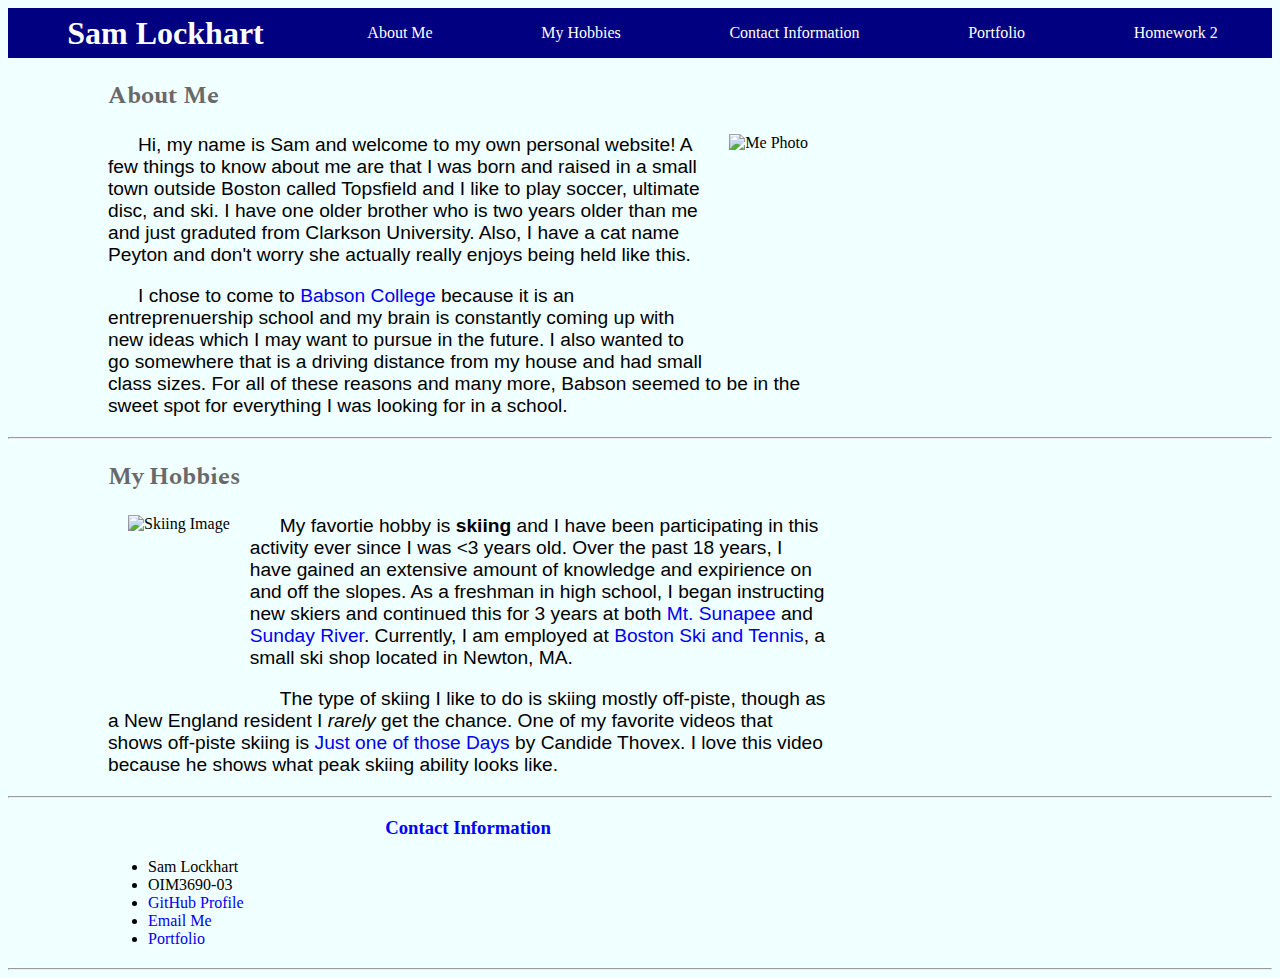
==== index.html @ 94e0b6f3 "index" ====
<!DOCTYPE html>
<html lang="en">
  <head>
    <meta charset="UTF-8" />
    <meta http-equiv="X-UA-Compatible" content="IE=edge" />
    <meta name="viewport" content="width=device-width, initial-scale=1.0" />
    <title>Web Technologies - Sam Lockhart</title>
    <link
      rel="stylesheet"
      href="https://fonts.googleapis.com/css?family=Spectral"
    />
    <style>
      h1 {
        font-family: Georgia, "Times New Roman", Times, serif;
        color: white;
        padding-left: 10px;

        text-align: center;
      }
      h3 {
        font-family: cursive;
        color: blue;
        text-align: center;
      }
      h2 {
        font-family: "Spectral";
        color: dimgray;
        text-align: left;
      }
      p {
        font-family: "Gill Sans", "Gill Sans MT", Calibri, "Trebuchet MS",
          sans-serif;
        color: black;
        font-size: 1.2em;
        text-indent: 30px;
      }
      body {
        background-color: azure;
        min-width: 720px;
      }
      #Cat {
        /* I know that in the directions you were looking for a margin of 20px around the entire image and for it to be floated to the left. I didn't think that looked good so I decidd to use these parameters instead.*/
        float: right;
        margin-left: 20px;
        margin-bottom: 20px;
        margin-right: 20px;
        display: block;
        height: 200px;
      }
      #skier {
        /* I know that in the directions you were looking for a margin of 20px around the entire image. I didn't think that looked good so I decided to use these parameters instead.*/
        float: left;
        margin-left: 20px;
        margin-bottom: 20px;
        margin-right: 20px;
        display: block;
        height: 175px;
      }
      #firstp {
        margin: auto;
        margin-bottom: 20px;
        max-width: 720px;
        margin-left: 100px;
        margin-right: 100px;
      }
      #secondp {
        margin: auto;
        margin-bottom: 20px;
        max-width: 720px;
        margin-left: 100px;
        margin-right: 100px;
      }
      #quick {
        display: flex;
        justify-content: space-around;
        margin: auto;
        align-items: center;
        vertical-align: middle;
        margin-bottom: 20px;
        width: 100%;
        height: 50px;
        background-color: navy;
      }
      #quick a {
        color: white;
        padding: 5px;
      }
      #bottom {
        margin: auto;
        margin-bottom: 20px;
        max-width: 720px;
        margin-left: 100px;
        margin-right: 100px;
      }
      a {
        text-decoration: none;
      }
      .dropdown-content {
        display: none;
        position: absolute;
        min-width: 160px;
        background-color: navy;
        box-shadow: 0px 8px 16px 0px rgba(0, 0, 0, 0.2);
        z-index: 1;
      }
      .dropdown-content a {
        color: black;
        padding: 5px;
        text-decoration: none;
        display: block;
      }
      .dropdown {
        position: relative;
        display: inline-block;
      }
      .dropdown:hover .dropdown-content {
        display: block;
      }
    </style>
  </head>
  <body>
    <div id="quick">
      <h1>Sam Lockhart</h1>
      <a href="#AboutMe">About Me</a>
      <a href="#Hobbies">My Hobbies</a>
      <a href="#contact">Contact Information</a>
      <a href="sitemap.html">Portfolio</a>
      <div class="dropdown">
        <a href="javascript:void(0)" class="dropbutton">Homework 2</a>
        <div class="dropdown-content">
          <a href="hw2-1.html">hw2-1</a>
          <a href="hw2-2.html">hw2-2</a><a href="hw2-3.html">hw2-3</a
          ><a href="hw2-4.html">hw2-4</a>
        </div>
      </div>
    </div>

    <div id="firstp">
      <h2 id="AboutMe">About Me</h2>
      <img src="images/IMG_6670.JPG" alt="Me Photo" id="Cat" />
      <p>
        Hi, my name is Sam and welcome to my own personal website! A few things
        to know about me are that I was born and raised in a small town outside
        Boston called Topsfield and I like to play soccer, ultimate disc, and
        ski. I have one older brother who is two years older than me and just
        graduted from Clarkson University. Also, I have a cat name Peyton and
        don't worry she actually really enjoys being held like this.
      </p>
      <p>
        I chose to come to
        <a href="https://www.babson.edu/" target="_blank">Babson College</a>
        because it is an entreprenuership school and my brain is constantly
        coming up with new ideas which I may want to pursue in the future. I
        also wanted to go somewhere that is a driving distance from my house and
        had small class sizes. For all of these reasons and many more, Babson
        seemed to be in the sweet spot for everything I was looking for in a
        school.
      </p>
    </div>
    <hr />
    <div id="secondp">
      <h2 id="Hobbies">My Hobbies</h2>
      <img
        id="skier"
        src="https://images.unsplash.com/photo-1565992441121-4367c2967103?ixlib=rb-4.0.3&ixid=MnwxMjA3fDB8MHxzZWFyY2h8Mnx8c2tpaW5nfGVufDB8fDB8fA%3D%3D&auto=format&fit=crop&w=800&q=60"
        alt="Skiing Image"
      />
      <p>
        My favortie hobby is <strong>skiing</strong> and I have been
        participating in this activity ever since I was &lt;3 years old. Over
        the past 18 years, I have gained an extensive amount of knowledge and
        expirience on and off the slopes. As a freshman in high school, I began
        instructing new skiers and continued this for 3 years at both
        <a href="https://www.mountsunapee.com/" target="_blank">Mt. Sunapee</a>
        and
        <a href="https://www.sundayriver.com/" target="_blank">Sunday River</a>.
        Currently, I am employed at
        <a href="https://bostonskiandtennis.com/" target="_blank"
          >Boston Ski and Tennis</a
        >, a small ski shop located in Newton, MA.
      </p>
      <p>
        The type of skiing I like to do is skiing mostly off-piste, though as a
        <!-- The new attribute I learned here was em whcih emphasizes the text that you put inside. I learned this on W3Schools.com -->
        New England resident I <em>rarely</em> get the chance. One of my
        favorite videos that shows off-piste skiing is
        <a href="https://www.youtube.com/watch?v=ygxufRprWpY" target="_blank"
          >Just one of those Days</a
        >
        by Candide Thovex. I love this video because he shows what peak skiing
        ability looks like.
      </p>
    </div>
    <hr />
    <div id="bottom">
      <h3 id="contact">Contact Information</h3>
      <ul>
        <li>Sam Lockhart</li>
        <li>OIM3690-03</li>
        <li>
          <a href="https://github.com/slockhart1" target="_blank"
            >GitHub Profile</a
          >
        </li>
        <li><a href="mailto:slockhart1@babson.edu">Email Me</a></li>
        <li><a href="sitemap.html">Portfolio</a></li>
      </ul>
    </div>
    <hr />
  </body>
</html>
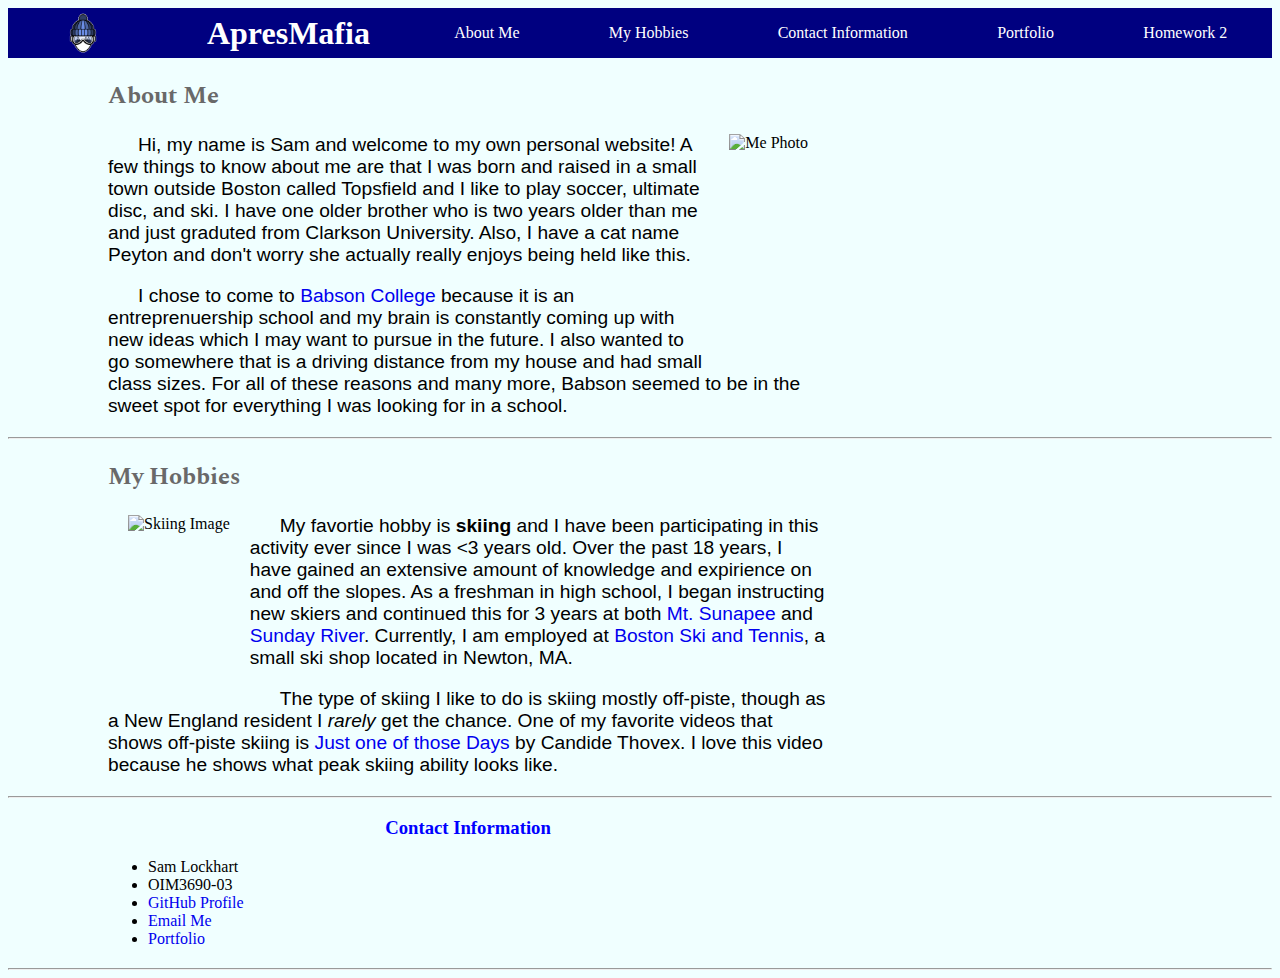
==== commit 28768ff4: "Coded Personal Website" ====
--- a/index.html
+++ b/index.html
@@ -116,11 +116,14 @@
       .dropdown:hover .dropdown-content {
         display: block;
       }
+      #logo {width: 70px;}
+      button {background-color: none;}
     </style>
   </head>
   <body>
     <div id="quick">
-      <h1>Sam Lockhart</h1>
+      <img id="logo" src="images/ApresMafiaIsolatedLogoTransparentBG.png" alt="">
+      <h1>ApresMafia</h1>
       <a href="#AboutMe">About Me</a>
       <a href="#Hobbies">My Hobbies</a>
       <a href="#contact">Contact Information</a>
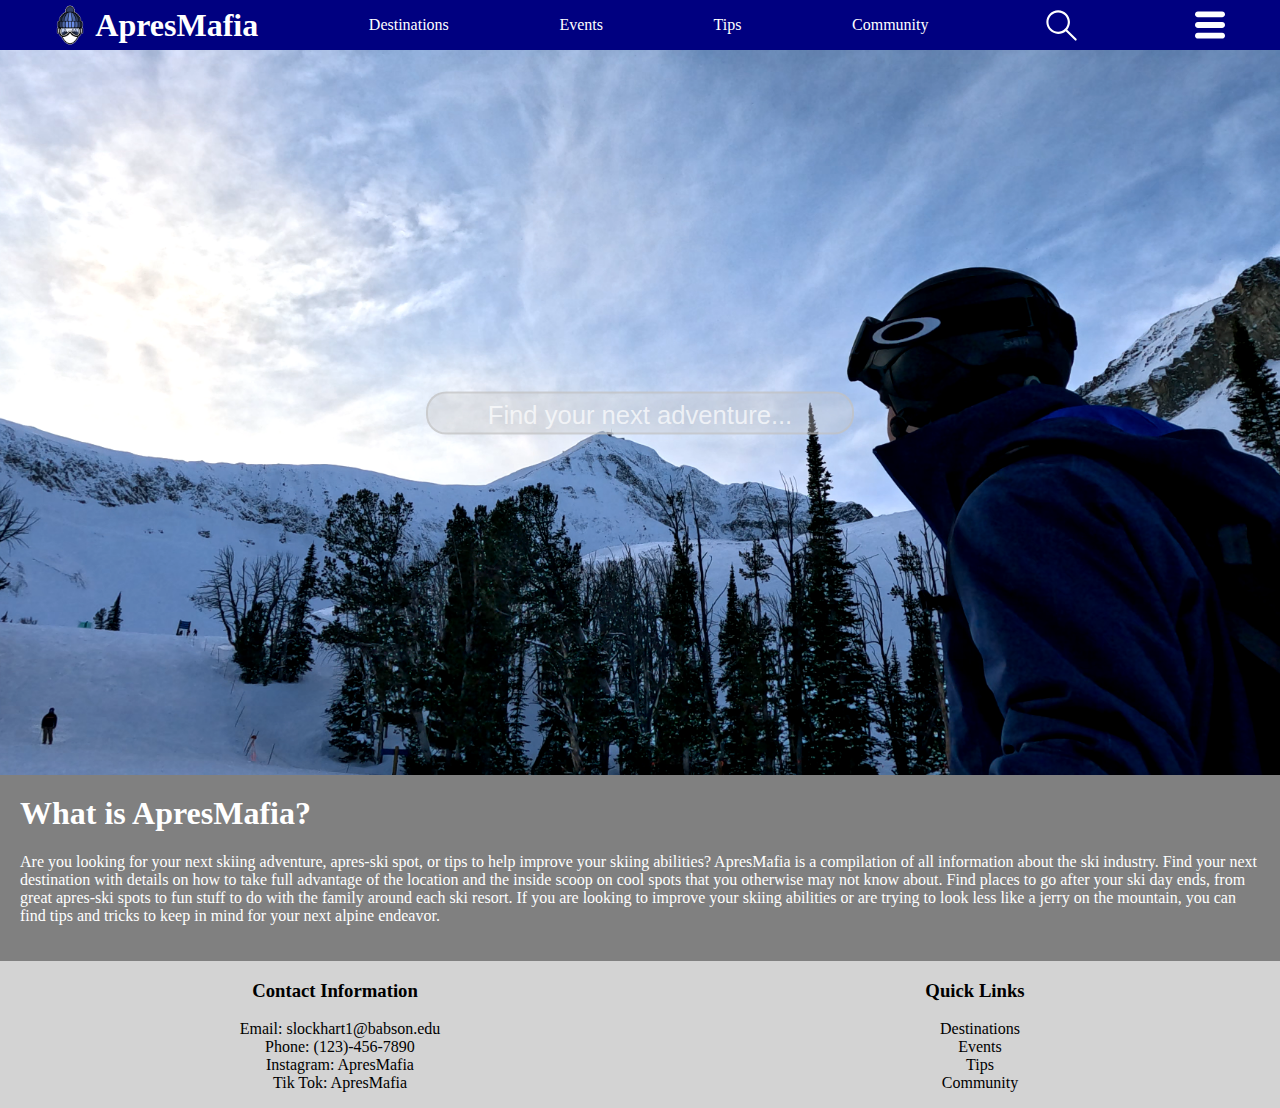
==== commit 4ac1e6c5: "Final Edits" ====
--- a/index.html
+++ b/index.html
@@ -4,211 +4,90 @@
     <meta charset="UTF-8" />
     <meta http-equiv="X-UA-Compatible" content="IE=edge" />
     <meta name="viewport" content="width=device-width, initial-scale=1.0" />
-    <title>Web Technologies - Sam Lockhart</title>
-    <link
-      rel="stylesheet"
-      href="https://fonts.googleapis.com/css?family=Spectral"
-    />
-    <style>
-      h1 {
-        font-family: Georgia, "Times New Roman", Times, serif;
-        color: white;
-        padding-left: 10px;
+    <title>Homepage</title>
+    <link rel="stylesheet" href="style.css" />
+    <link rel="icon" href="images/ApresMafiaIsolatedLogoTransparentBG.png" type="image/x-icon" />
 
-        text-align: center;
-      }
-      h3 {
-        font-family: cursive;
-        color: blue;
-        text-align: center;
-      }
-      h2 {
-        font-family: "Spectral";
-        color: dimgray;
-        text-align: left;
-      }
-      p {
-        font-family: "Gill Sans", "Gill Sans MT", Calibri, "Trebuchet MS",
-          sans-serif;
-        color: black;
-        font-size: 1.2em;
-        text-indent: 30px;
-      }
-      body {
-        background-color: azure;
-        min-width: 720px;
-      }
-      #Cat {
-        /* I know that in the directions you were looking for a margin of 20px around the entire image and for it to be floated to the left. I didn't think that looked good so I decidd to use these parameters instead.*/
-        float: right;
-        margin-left: 20px;
-        margin-bottom: 20px;
-        margin-right: 20px;
-        display: block;
-        height: 200px;
-      }
-      #skier {
-        /* I know that in the directions you were looking for a margin of 20px around the entire image. I didn't think that looked good so I decided to use these parameters instead.*/
-        float: left;
-        margin-left: 20px;
-        margin-bottom: 20px;
-        margin-right: 20px;
-        display: block;
-        height: 175px;
-      }
-      #firstp {
-        margin: auto;
-        margin-bottom: 20px;
-        max-width: 720px;
-        margin-left: 100px;
-        margin-right: 100px;
-      }
-      #secondp {
-        margin: auto;
-        margin-bottom: 20px;
-        max-width: 720px;
-        margin-left: 100px;
-        margin-right: 100px;
-      }
-      #quick {
-        display: flex;
-        justify-content: space-around;
-        margin: auto;
-        align-items: center;
-        vertical-align: middle;
-        margin-bottom: 20px;
-        width: 100%;
-        height: 50px;
-        background-color: navy;
-      }
-      #quick a {
-        color: white;
-        padding: 5px;
-      }
-      #bottom {
-        margin: auto;
-        margin-bottom: 20px;
-        max-width: 720px;
-        margin-left: 100px;
-        margin-right: 100px;
-      }
-      a {
-        text-decoration: none;
-      }
-      .dropdown-content {
-        display: none;
-        position: absolute;
-        min-width: 160px;
-        background-color: navy;
-        box-shadow: 0px 8px 16px 0px rgba(0, 0, 0, 0.2);
-        z-index: 1;
-      }
-      .dropdown-content a {
-        color: black;
-        padding: 5px;
-        text-decoration: none;
-        display: block;
-      }
-      .dropdown {
-        position: relative;
-        display: inline-block;
-      }
-      .dropdown:hover .dropdown-content {
-        display: block;
-      }
-      #logo {width: 70px;}
-      button {background-color: none;}
-    </style>
   </head>
   <body>
-    <div id="quick">
-      <img id="logo" src="images/ApresMafiaIsolatedLogoTransparentBG.png" alt="">
-      <h1>ApresMafia</h1>
-      <a href="#AboutMe">About Me</a>
-      <a href="#Hobbies">My Hobbies</a>
-      <a href="#contact">Contact Information</a>
-      <a href="sitemap.html">Portfolio</a>
-      <div class="dropdown">
-        <a href="javascript:void(0)" class="dropbutton">Homework 2</a>
-        <div class="dropdown-content">
-          <a href="hw2-1.html">hw2-1</a>
-          <a href="hw2-2.html">hw2-2</a><a href="hw2-3.html">hw2-3</a
-          ><a href="hw2-4.html">hw2-4</a>
+    <div id="topnav">
+        <a href="index.html"><div id="title">
+          <img
+            id="logoimg"
+            src="images/ApresMafiaIsolatedLogoTransparentBG.png"
+            alt="Logo"
+          />
+          <h1>ApresMafia</h1></div></a>
+     <a href="destinations.html">Destinations</a>
+     <a href="events.html">Events</a>
+     <a href="tips.html">Tips</a>
+      <a href="community.html">Community</a>
+      <a href="sitemap.html">
+        <img id="ikon" src="images/search.svg" alt="Search Ikon" />
+      </a>
+      <a href="">
+        <img
+          id="ikon2"
+          src="images/menu-button-of-three-horizontal-lines-svgrepo-com.svg"
+          alt="Horizontal Lines"
+        />
+      </a>
+      
+    </div>
+    <div id="pagelayout">
+      <div id="backgroundimg">
+        <div>
+          <form action="">
+            <input
+              type="text"
+              id="search"
+              name="searchinput"
+              placeholder="Find your next adventure..."
+            />
+          </form>
         </div>
+        <img
+          id="homepageimg"
+          src="images/Screenshot 2023-01-29 174228.png"
+          alt="Big Sky Photo"
+        />
+      </div>
+      <div id="paragraph1">
+        <h1>What is ApresMafia?</h1>
+        <p>
+          Are you looking for your next skiing adventure, apres-ski spot, or
+          tips to help improve your skiing abilities? ApresMafia is a
+          compilation of all information about the ski industry. Find your next
+          destination with details on how to take full advantage of the location
+          and the inside scoop on cool spots that you otherwise may not know
+          about. Find places to go after your ski day ends, from great apres-ski
+          spots to fun stuff to do with the family around each ski resort. If
+          you are looking to improve your skiing abilities or are trying to look
+          less like a jerry on the mountain, you can find tips and tricks to
+          keep in mind for your next alpine endeavor.
+        </p>
       </div>
     </div>
+    <div id="bottom">
+      <div id="contact">
+        <h3>Contact Information</h3>
 
-    <div id="firstp">
-      <h2 id="AboutMe">About Me</h2>
-      <img src="images/IMG_6670.JPG" alt="Me Photo" id="Cat" />
-      <p>
-        Hi, my name is Sam and welcome to my own personal website! A few things
-        to know about me are that I was born and raised in a small town outside
-        Boston called Topsfield and I like to play soccer, ultimate disc, and
-        ski. I have one older brother who is two years older than me and just
-        graduted from Clarkson University. Also, I have a cat name Peyton and
-        don't worry she actually really enjoys being held like this.
-      </p>
-      <p>
-        I chose to come to
-        <a href="https://www.babson.edu/" target="_blank">Babson College</a>
-        because it is an entreprenuership school and my brain is constantly
-        coming up with new ideas which I may want to pursue in the future. I
-        also wanted to go somewhere that is a driving distance from my house and
-        had small class sizes. For all of these reasons and many more, Babson
-        seemed to be in the sweet spot for everything I was looking for in a
-        school.
-      </p>
+        <ul>
+          <li>Email: slockhart1@babson.edu</li>
+          <li>Phone: (123)-456-7890</li>
+          <li>Instagram: ApresMafia</li>
+          <li>Tik Tok: ApresMafia</li>
+        </ul>
+      </div>
+      <div id="links">
+        <h3>Quick Links</h3>
+        <ul>
+          <li><a href="destinations.html">Destinations</a></li>
+          <li><a href="events.html">Events</a></li>
+          <li><a href="tips.html">Tips</a></li>
+          <li><a href="community.html">Community</a></li>
+        </ul>
+      </div>
     </div>
-    <hr />
-    <div id="secondp">
-      <h2 id="Hobbies">My Hobbies</h2>
-      <img
-        id="skier"
-        src="https://images.unsplash.com/photo-1565992441121-4367c2967103?ixlib=rb-4.0.3&ixid=MnwxMjA3fDB8MHxzZWFyY2h8Mnx8c2tpaW5nfGVufDB8fDB8fA%3D%3D&auto=format&fit=crop&w=800&q=60"
-        alt="Skiing Image"
-      />
-      <p>
-        My favortie hobby is <strong>skiing</strong> and I have been
-        participating in this activity ever since I was &lt;3 years old. Over
-        the past 18 years, I have gained an extensive amount of knowledge and
-        expirience on and off the slopes. As a freshman in high school, I began
-        instructing new skiers and continued this for 3 years at both
-        <a href="https://www.mountsunapee.com/" target="_blank">Mt. Sunapee</a>
-        and
-        <a href="https://www.sundayriver.com/" target="_blank">Sunday River</a>.
-        Currently, I am employed at
-        <a href="https://bostonskiandtennis.com/" target="_blank"
-          >Boston Ski and Tennis</a
-        >, a small ski shop located in Newton, MA.
-      </p>
-      <p>
-        The type of skiing I like to do is skiing mostly off-piste, though as a
-        <!-- The new attribute I learned here was em whcih emphasizes the text that you put inside. I learned this on W3Schools.com -->
-        New England resident I <em>rarely</em> get the chance. One of my
-        favorite videos that shows off-piste skiing is
-        <a href="https://www.youtube.com/watch?v=ygxufRprWpY" target="_blank"
-          >Just one of those Days</a
-        >
-        by Candide Thovex. I love this video because he shows what peak skiing
-        ability looks like.
-      </p>
-    </div>
-    <hr />
-    <div id="bottom">
-      <h3 id="contact">Contact Information</h3>
-      <ul>
-        <li>Sam Lockhart</li>
-        <li>OIM3690-03</li>
-        <li>
-          <a href="https://github.com/slockhart1" target="_blank"
-            >GitHub Profile</a
-          >
-        </li>
-        <li><a href="mailto:slockhart1@babson.edu">Email Me</a></li>
-        <li><a href="sitemap.html">Portfolio</a></li>
-      </ul>
-    </div>
-    <hr />
   </body>
 </html>
--- a/style.css
+++ b/style.css
@@ -0,0 +1,134 @@
+body {
+  min-width: 600px;
+  margin: auto;
+}
+
+#topnav {
+  display: flex;
+  justify-content: space-around;
+  margin: auto;
+  align-items: center;
+  vertical-align: middle;
+  margin-bottom: 20px;
+  height: 50px;
+  top: 0;
+  left: 0;
+  width: 100%;
+  min-width: 600px;
+  background-color: navy;
+  overflow: hidden;
+  position: fixed;
+  z-index: 1;
+}
+#topnav a {
+  display: flex;
+  align-items: center;
+  justify-content: center;
+  background-color: navy;
+  height: 50px;
+  color: white;
+  border: 0px;
+  text-decoration: none;
+  padding-left: 10px;
+  padding-right: 10px;
+}
+#topnav a:hover {
+  background-color: rgb(62, 89, 243);
+}
+#logoimg {
+  height: 70px;
+  margin-top: 5px;
+  margin-left: -20px;
+  margin-right: -10px;
+}
+#topnav h1 {
+  color: white;
+}
+#topnav #title {
+  display: flex;
+}
+#topnav #ikon {
+  height: 45px;
+}
+#topnav #ikon2 {
+  height: 30px;
+}
+#backgroundimg {
+  display: flex;
+  position: relative;
+  justify-content: center;
+  align-items: center;
+  text-align: center;
+  min-width: 600px;
+  margin-top: 50px;
+}
+#backgroundimg #search {
+  display: flex;
+  text-align: center;
+  font-size: 200%;
+  top: 50%;
+  left: 50%;
+  transform: translate(-50%, -50%);
+  position: absolute;
+  margin: auto;
+  text-align: center;
+  background-color: rgba(202, 202, 202, 0.379);
+  border: solid rgba(192, 192, 192, 0.619) 2px;
+  border-radius: 20px;
+}
+#backgroundimg #name {
+    color: darkred;
+    display: flex;
+  text-align: center;
+  font-size: 300%;
+  top: 50%;
+  left: 50%;
+  transform: translate(-50%, -50%);
+  position: absolute;
+  margin: auto;
+  text-align: center;
+}
+#search::placeholder {
+  color: rgba(255, 255, 255, 0.703);
+  font-size: 80%;
+}
+#homepageimg {
+  width: 100%;
+}
+#paragraph1 {
+  background-color: gray;
+  margin-top: -22px;
+  padding: 20px;
+  color: white;
+}
+#paragraph1 h4 {font-size: 1.5em;}
+#paragraph1 img {display: flex;
+    width: 100%; margin-left: auto;
+margin-right: auto;
+max-width: 800px;}
+#bottom {
+  display: grid;
+  grid-template-rows: 1;
+  grid-template-columns: 1fr 1fr;
+  min-width: 600px;
+  text-align: center;
+  background-color: lightgrey;
+}
+#bottom #contact {
+  grid-column: 1;
+  grid-row: 1;
+  text-align: center;
+}
+#bottom #links {
+  grid-column: 2;
+  grid-row: 1;
+  text-align: center;
+}
+#bottom li {
+  list-style-type: none;
+  
+}
+#bottom h3 {
+  margin-right: -30px;
+}
+#bottom a {text-decoration: none; color: black;}
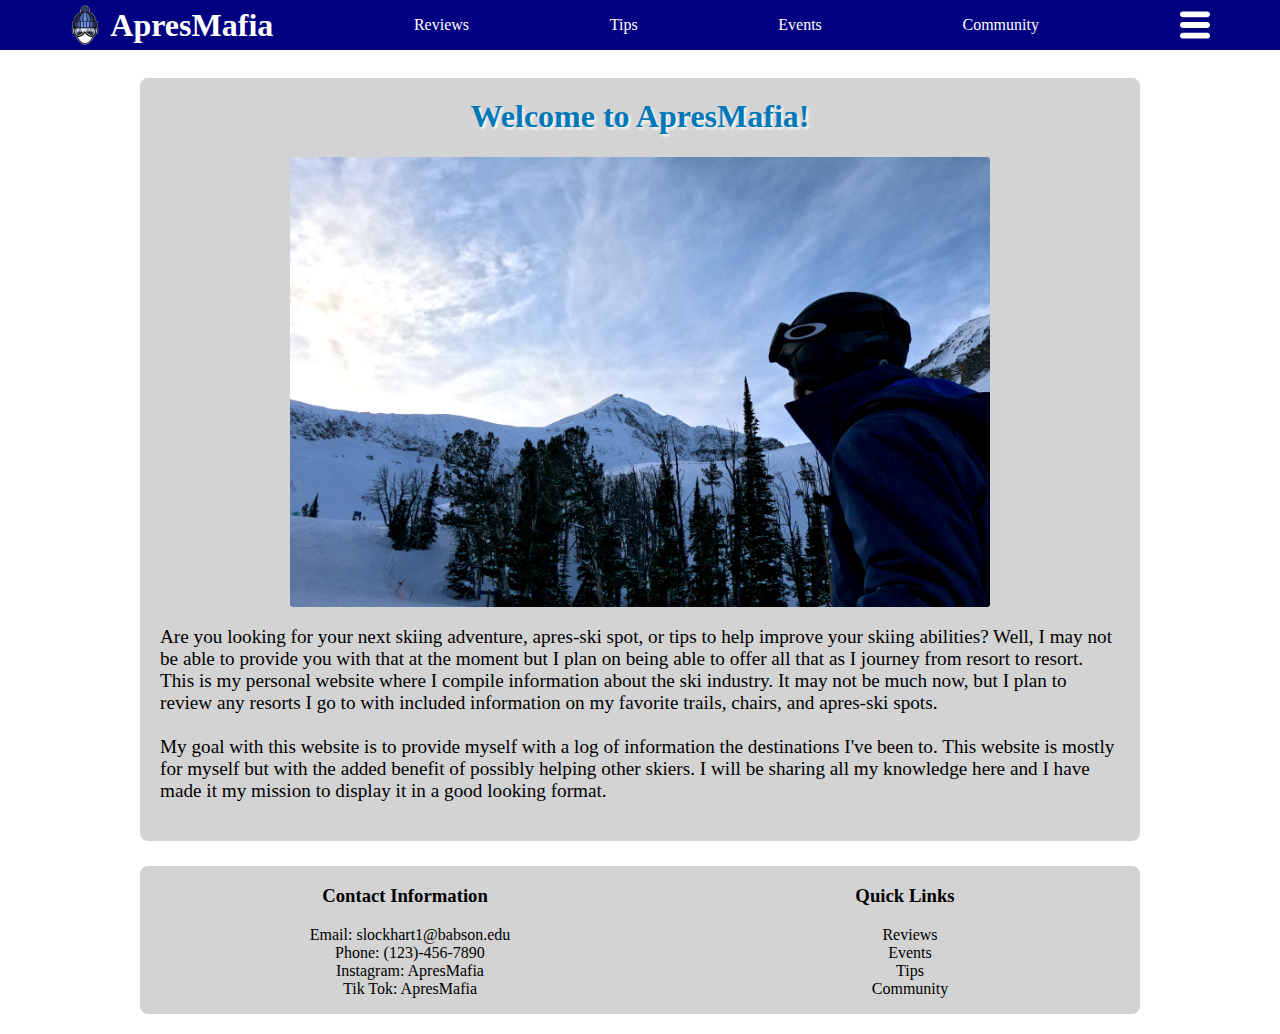
==== commit 8747e18e: "Content and format Improvement" ====
--- a/index.html
+++ b/index.html
@@ -6,67 +6,67 @@
     <meta name="viewport" content="width=device-width, initial-scale=1.0" />
     <title>Homepage</title>
     <link rel="stylesheet" href="style.css" />
-    <link rel="icon" href="images/ApresMafiaIsolatedLogoTransparentBG.png" type="image/x-icon" />
-
+    <link
+      rel="icon"
+      href="images/ApresMafiaIsolatedLogoTransparentBG(3).png"
+      type="image/x-icon"
+      
+    />
   </head>
   <body>
     <div id="topnav">
-        <a href="index.html"><div id="title">
+      <a href="index.html"
+        ><div id="title">
           <img
             id="logoimg"
             src="images/ApresMafiaIsolatedLogoTransparentBG.png"
             alt="Logo"
           />
-          <h1>ApresMafia</h1></div></a>
-     <a href="destinations.html">Destinations</a>
-     <a href="events.html">Events</a>
-     <a href="tips.html">Tips</a>
+          <h1>ApresMafia</h1>
+        </div></a
+      >
+      <a href="destinations.html">Reviews</a>
+      <a href="tips.html">Tips</a>
+      <a href="events.html">Events</a>
       <a href="community.html">Community</a>
+      <!-- <a href="sitemap.html">
+        <img id="ikon" src="images/search.svg" alt="Search Ikon" />
+      </a> -->
       <a href="sitemap.html">
-        <img id="ikon" src="images/search.svg" alt="Search Ikon" />
-      </a>
-      <a href="">
         <img
           id="ikon2"
           src="images/menu-button-of-three-horizontal-lines-svgrepo-com.svg"
           alt="Horizontal Lines"
         />
       </a>
+    </div>
+    <div id="pagebuffer">
       
     </div>
-    <div id="pagelayout">
-      <div id="backgroundimg">
-        <div>
-          <form action="">
-            <input
-              type="text"
-              id="search"
-              name="searchinput"
-              placeholder="Find your next adventure..."
-            />
-          </form>
-        </div>
+    <div id="paragraph1" >
+      <h1>Welcome to ApresMafia!</h1>
+      <div id="slides-container">
         <img
-          id="homepageimg"
+          id="slides"
           src="images/Screenshot 2023-01-29 174228.png"
           alt="Big Sky Photo"
         />
       </div>
-      <div id="paragraph1">
-        <h1>What is ApresMafia?</h1>
-        <p>
-          Are you looking for your next skiing adventure, apres-ski spot, or
-          tips to help improve your skiing abilities? ApresMafia is a
-          compilation of all information about the ski industry. Find your next
-          destination with details on how to take full advantage of the location
-          and the inside scoop on cool spots that you otherwise may not know
-          about. Find places to go after your ski day ends, from great apres-ski
-          spots to fun stuff to do with the family around each ski resort. If
-          you are looking to improve your skiing abilities or are trying to look
-          less like a jerry on the mountain, you can find tips and tricks to
-          keep in mind for your next alpine endeavor.
-        </p>
-      </div>
+      
+      <p>
+        Are you looking for your next skiing adventure, apres-ski spot, or tips
+        to help improve your skiing abilities? Well, I may not be able to
+        provide you with that at the moment but I plan on being able to offer
+        all that as I journey from resort to resort. This is my personal website
+        where I compile information about the ski industry. It may not be much
+        now, but I plan to review any resorts I go to with included information
+        on my favorite trails, chairs, and apres-ski spots. <br /><br />
+        My goal with this website is to provide myself with a log of information
+        the destinations I've been to. This website is mostly for myself but
+        with the added benefit of possibly helping other skiers. I will be
+        sharing all my knowledge here and I have made it my mission to display
+        it in a good looking format.
+      </p>
     </div>
     <div id="bottom">
       <div id="contact">
@@ -82,12 +82,39 @@
       <div id="links">
         <h3>Quick Links</h3>
         <ul>
-          <li><a href="destinations.html">Destinations</a></li>
+          <li><a href="destinations.html">Reviews</a></li>
           <li><a href="events.html">Events</a></li>
           <li><a href="tips.html">Tips</a></li>
           <li><a href="community.html">Community</a></li>
         </ul>
       </div>
     </div>
+    <script>
+      const imageEl = document.getElementById("slides");
+      const images = [
+        "images/Screenshot 2023-01-29 174228.png",
+        "images/skiing(1).png",
+        "images/skiing(2).png",
+        "images/skiing(3).png",
+        "images/skiing(4).png",
+        "images/skiing(5).png",
+      ];
+      let index = 0;
+
+      function changeImg() {
+        if (index === images.length) {
+          index = 0;
+        }
+        const imageSrc = images[index];
+        imageEl.src = imageSrc;
+
+        index++;
+        setTimeout(changeImg, 3500);
+      }
+
+      document.addEventListener("DOMContentLoaded", function () {
+        changeImg();
+      });
+    </script>
   </body>
 </html>
--- a/style.css
+++ b/style.css
@@ -1,8 +1,8 @@
 body {
-  min-width: 600px;
-  margin: auto;
+  overflow-x: hidden;
 }
 
+/* Top Navigation Bar */
 #topnav {
   display: flex;
   justify-content: space-around;
@@ -14,7 +14,7 @@
   top: 0;
   left: 0;
   width: 100%;
-  min-width: 600px;
+  min-width: 650px;
   background-color: navy;
   overflow: hidden;
   position: fixed;
@@ -53,32 +53,35 @@
 #topnav #ikon2 {
   height: 30px;
 }
+
+/* Page Top Images and Text */
 #backgroundimg {
   display: flex;
   position: relative;
   justify-content: center;
   align-items: center;
   text-align: center;
-  min-width: 600px;
+  width: 100%;
+  margin-left: auto;
+  margin-right: auto;
+  height: 350px;
+  overflow: hidden;
+
   margin-top: 50px;
 }
-#backgroundimg #search {
+#homepageimg {
+  width: 110%;
+  object-fit: cover;
+  height: 100%;
+}
+#pagebuffer {
+  height: 45px;
+}
+
+#backgroundimg #name {
+  color: red;
+  text-shadow: 3px 3px 2px black;
   display: flex;
-  text-align: center;
-  font-size: 200%;
-  top: 50%;
-  left: 50%;
-  transform: translate(-50%, -50%);
-  position: absolute;
-  margin: auto;
-  text-align: center;
-  background-color: rgba(202, 202, 202, 0.379);
-  border: solid rgba(192, 192, 192, 0.619) 2px;
-  border-radius: 20px;
-}
-#backgroundimg #name {
-    color: darkred;
-    display: flex;
   text-align: center;
   font-size: 300%;
   top: 50%;
@@ -92,27 +95,69 @@
   color: rgba(255, 255, 255, 0.703);
   font-size: 80%;
 }
-#homepageimg {
+
+
+/* Slideshow first page */
+#slides {
+  border-radius: 3px;
+}
+#slides-container {
+  height: 450px;
+  overflow: hidden;
+}
+#slides-container img {
   width: 100%;
+  object-fit: cover;
+  height: 100%;
 }
+
+
+/* Body of each page */
 #paragraph1 {
-  background-color: gray;
+  box-sizing: border-box;
+  width: 96%;
+  min-width: 600px;
+  background-color: lightgrey;
   margin-top: -22px;
   padding: 20px;
-  color: white;
+  margin: 2% auto;
+  color: black;
+  border-radius: 8px;
+  max-width: 1000px;
+  justify-content: center;
 }
-#paragraph1 h4 {font-size: 1.5em;}
-#paragraph1 img {display: flex;
-    width: 100%; margin-left: auto;
-margin-right: auto;
-max-width: 800px;}
+#paragraph1 h1 {
+  text-align: center;
+  margin-top: 0px;
+  color: #0077b6;
+  text-shadow: 2px 2px 3px white;
+}
+#paragraph1 h4 {
+  font-size: 1.5em;
+}
+#paragraph1 p {
+  font-size: 1.2em;
+}
+#paragraph1 img {
+  display: flex;
+  width: 100%;
+  margin: 0 auto;
+  max-width: 700px;
+}
+
+/* Bottom section of the page */
 #bottom {
+  box-sizing: border-box;
+  width: 96%;
   display: grid;
   grid-template-rows: 1;
   grid-template-columns: 1fr 1fr;
   min-width: 600px;
+  max-width: 1000px;
   text-align: center;
   background-color: lightgrey;
+  margin: 0 auto 20px;
+  border-radius: 8px;
 }
 #bottom #contact {
   grid-column: 1;
@@ -126,9 +171,14 @@
 }
 #bottom li {
   list-style-type: none;
-  
 }
 #bottom h3 {
   margin-right: -30px;
 }
-#bottom a {text-decoration: none; color: black;}
+#bottom a {
+  text-decoration: none;
+  color: black;
+}
+#bottom a:hover {
+  color: blue;
+}
